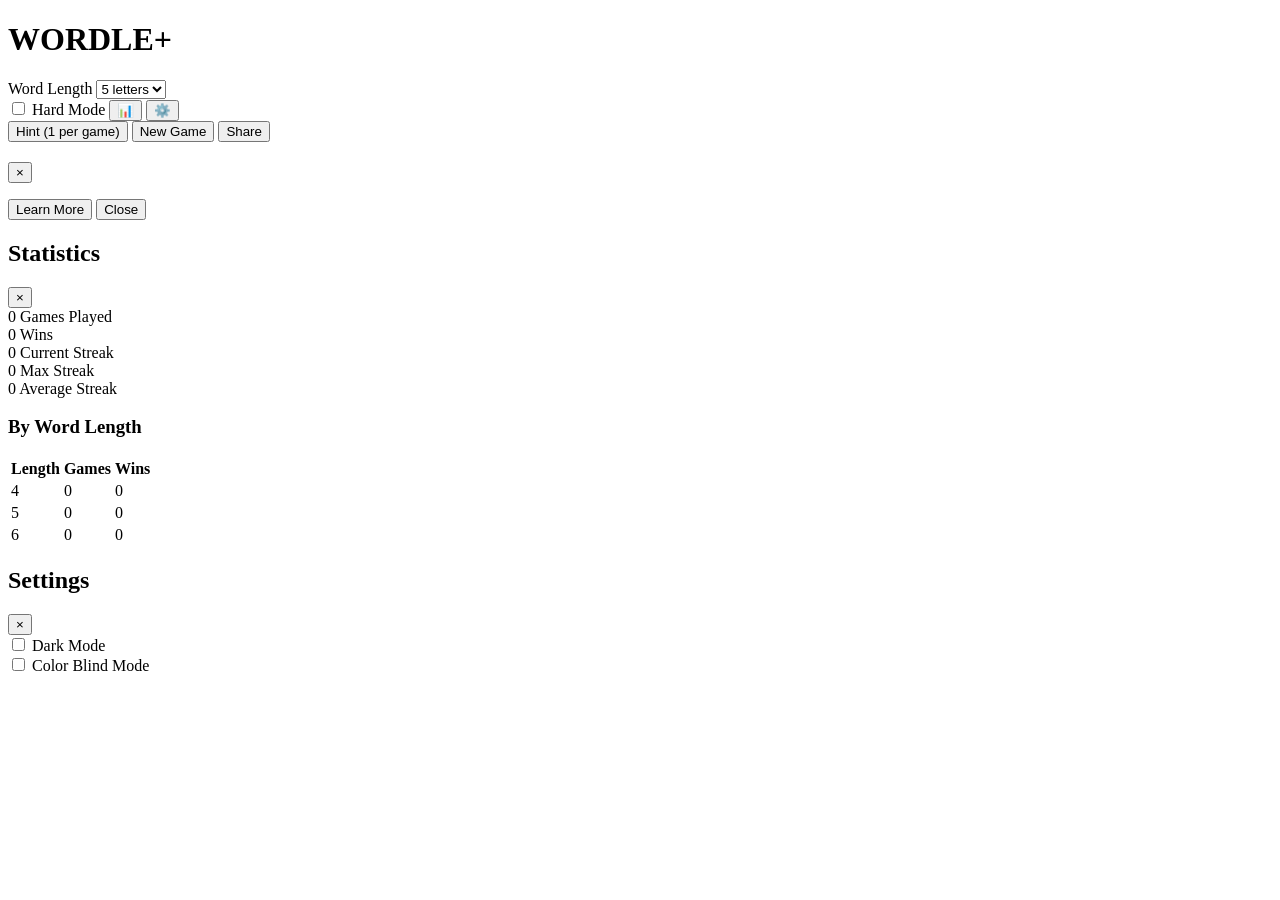
==== code/index.html @ 81f31d12 "Created functional protoype" ====
<!DOCTYPE html>
<html lang="en">
  <head>
    <meta charset="UTF-8" />
    <title>Wordle Plus</title>
    <link rel="stylesheet" href="style.css" />
  </head>
  <body>
    <div class="app">
      <header class="app-header">
        <h1 class="title">WORDLE+</h1>
        <div class="header-controls">
          <div class="select-group">
            <label for="wordLengthSelect">Word Length</label>
            <select id="wordLengthSelect">
              <option value="4">4 letters</option>
              <option value="5" selected>5 letters</option>
              <option value="6">6 letters</option>
            </select>
          </div>
          <label class="toggle">
            <input type="checkbox" id="hardModeToggle" />
            <span>Hard Mode</span>
          </label>
          <button id="statsButton" class="icon-button">📊</button>
          <button id="settingsButton" class="icon-button">⚙️</button>
        </div>
      </header>

      <main>
        <section id="gameSection">
          <div id="messageBar" class="message-bar"></div>
          <div id="boardContainer" class="board"></div>

          <div class="game-actions">
            <button id="hintButton" class="primary">Hint (1 per game)</button>
            <button id="newGameButton">New Game</button>
            <button id="shareButton">Share</button>
          </div>

          <div id="keyboard" class="keyboard"></div>
        </section>
      </main>
    </div>

    <!-- Definition Card -->
    <div id="definitionCard" class="modal hidden">
      <div class="modal-content definition-card">
        <div class="modal-header">
          <h2 id="definitionWord"></h2>
          <button class="close-button" data-close-definition>&times;</button>
        </div>
        <p id="definitionPhonetic" class="definition-phonetic"></p>
        <p id="definitionMeta" class="definition-meta"></p>
        <p id="definitionText" class="definition-text"></p>
        <p id="definitionExample" class="definition-example"></p>
        <div class="definition-actions">
          <button id="definitionLearnMore" target="_blank">Learn More</button>
          <button data-close-definition>Close</button>
        </div>
      </div>
    </div>

    <!-- Stats Modal -->
    <div id="statsModal" class="modal hidden">
      <div class="modal-content stats-card">
        <div class="modal-header">
          <h2>Statistics</h2>
          <button class="close-button" data-close-stats>&times;</button>
        </div>

        <div class="stats-grid">
          <div class="stat-box">
            <span class="stat-value" id="statTotalGames">0</span>
            <span class="stat-label">Games Played</span>
          </div>
          <div class="stat-box">
            <span class="stat-value" id="statTotalWins">0</span>
            <span class="stat-label">Wins</span>
          </div>
          <div class="stat-box">
            <span class="stat-value" id="statCurrentStreak">0</span>
            <span class="stat-label">Current Streak</span>
          </div>
          <div class="stat-box">
            <span class="stat-value" id="statMaxStreak">0</span>
            <span class="stat-label">Max Streak</span>
          </div>
          <div class="stat-box">
            <span class="stat-value" id="statAvgStreak">0</span>
            <span class="stat-label">Average Streak</span>
          </div>
        </div>

        <h3>By Word Length</h3>
        <table class="stats-table">
          <thead>
            <tr>
              <th>Length</th>
              <th>Games</th>
              <th>Wins</th>
            </tr>
          </thead>
          <tbody>
            <tr>
              <td>4</td>
              <td id="stat4Games">0</td>
              <td id="stat4Wins">0</td>
            </tr>
            <tr>
              <td>5</td>
              <td id="stat5Games">0</td>
              <td id="stat5Wins">0</td>
            </tr>
            <tr>
              <td>6</td>
              <td id="stat6Games">0</td>
              <td id="stat6Wins">0</td>
            </tr>
          </tbody>
        </table>
      </div>
    </div>

    <!-- Settings Modal -->
    <div id="settingsModal" class="modal hidden">
      <div class="modal-content settings-card">
        <div class="modal-header">
          <h2>Settings</h2>
          <button class="close-button" data-close-settings>&times;</button>
        </div>
        <div class="settings-item">
          <label class="toggle">
            <input type="checkbox" id="darkModeToggle" />
            <span>Dark Mode</span>
          </label>
        </div>
        <div class="settings-item">
          <label class="toggle">
            <input type="checkbox" id="colorBlindToggle" />
            <span>Color Blind Mode</span>
          </label>
        </div>
      </div>
    </div>

    <!-- Toast -->
    <div id="toast" class="toast hidden"></div>

    <script src="script.js"></script>
  </body>
</html>
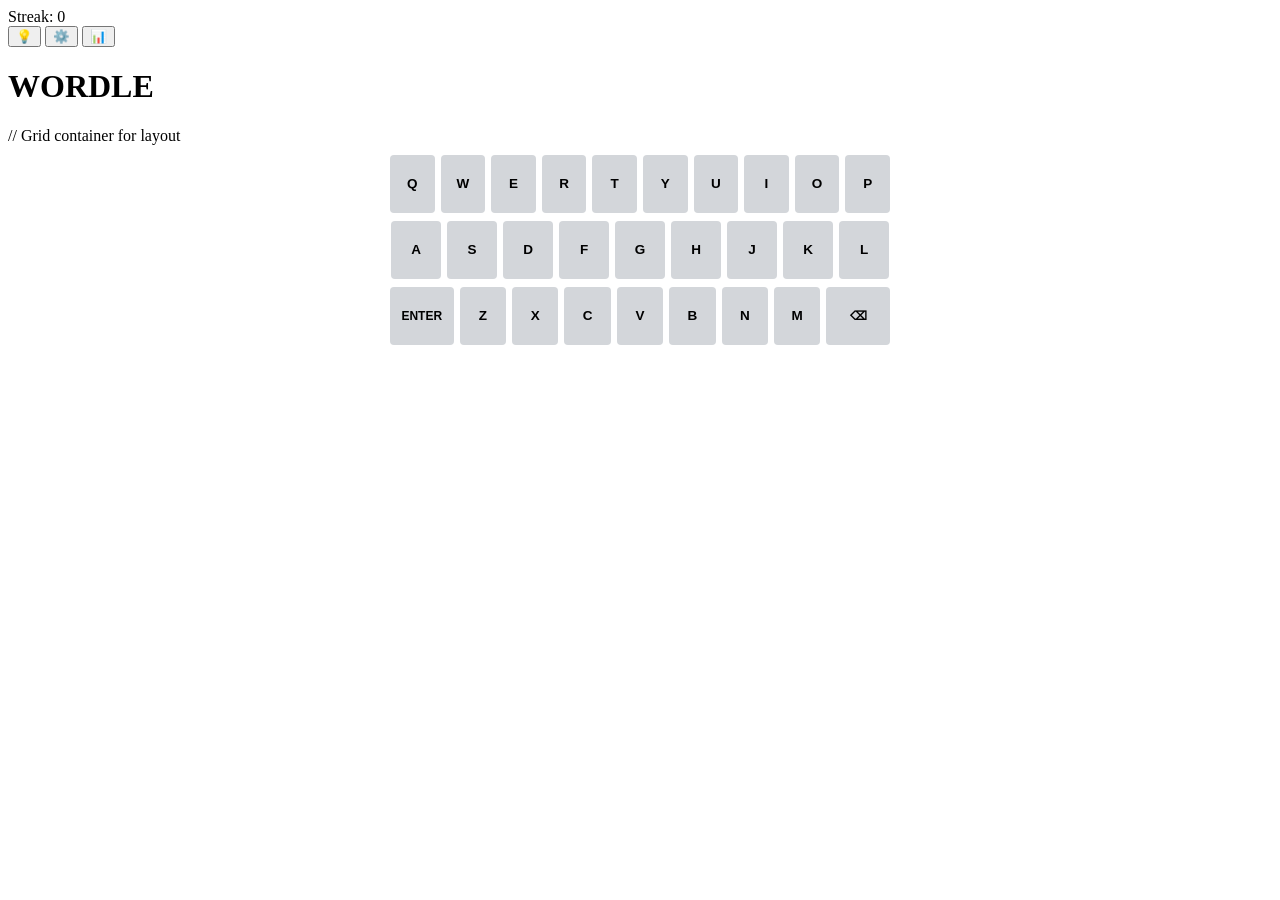
==== commit d8d4ef49: "Restructed prototype" ====
--- a/code/index.html
+++ b/code/index.html
@@ -2,151 +2,59 @@
 <html lang="en">
   <head>
     <meta charset="UTF-8" />
-    <title>Wordle Plus</title>
-    <link rel="stylesheet" href="style.css" />
+    <meta name="viewport" content="width=device-width, initial-scale=1.0" />
+    <title>Sample HTML Page</title>
+    <link rel="stylesheet" href="styles.css" />
   </head>
   <body>
-    <div class="app">
-      <header class="app-header">
-        <h1 class="title">WORDLE+</h1>
-        <div class="header-controls">
-          <div class="select-group">
-            <label for="wordLengthSelect">Word Length</label>
-            <select id="wordLengthSelect">
-              <option value="4">4 letters</option>
-              <option value="5" selected>5 letters</option>
-              <option value="6">6 letters</option>
-            </select>
-          </div>
-          <label class="toggle">
-            <input type="checkbox" id="hardModeToggle" />
-            <span>Hard Mode</span>
-          </label>
-          <button id="statsButton" class="icon-button">📊</button>
-          <button id="settingsButton" class="icon-button">⚙️</button>
-        </div>
-      </header>
+    <header class="game-header">
+      <div id="streak-container">Streak: <span id="streak-count">0</span></div>
+      <div class="menu-bar-buttons">
+        <button id="hint-button">💡</button>
+        <button id="settings-button">⚙️</button>
+        <button id="stats-button">📊</button>
+      </div>
+    </header>
+    <h1>WORDLE</h1>
 
-      <main>
-        <section id="gameSection">
-          <div id="messageBar" class="message-bar"></div>
-          <div id="boardContainer" class="board"></div>
-
-          <div class="game-actions">
-            <button id="hintButton" class="primary">Hint (1 per game)</button>
-            <button id="newGameButton">New Game</button>
-            <button id="shareButton">Share</button>
-          </div>
-
-          <div id="keyboard" class="keyboard"></div>
-        </section>
-      </main>
-    </div>
-
-    <!-- Definition Card -->
-    <div id="definitionCard" class="modal hidden">
-      <div class="modal-content definition-card">
-        <div class="modal-header">
-          <h2 id="definitionWord"></h2>
-          <button class="close-button" data-close-definition>&times;</button>
-        </div>
-        <p id="definitionPhonetic" class="definition-phonetic"></p>
-        <p id="definitionMeta" class="definition-meta"></p>
-        <p id="definitionText" class="definition-text"></p>
-        <p id="definitionExample" class="definition-example"></p>
-        <div class="definition-actions">
-          <button id="definitionLearnMore" target="_blank">Learn More</button>
-          <button data-close-definition>Close</button>
-        </div>
+    <div id="grid-container"></div>
+    // Grid container for layout
+    <div id="keyboard-container">
+      <div id=" keyboard-rows-1">
+        <button class="keyboard-button">Q</button>
+        <button class="keyboard-button">W</button>
+        <button class="keyboard-button">E</button>
+        <button class="keyboard-button">R</button>
+        <button class="keyboard-button">T</button>
+        <button class="keyboard-button">Y</button>
+        <button class="keyboard-button">U</button>
+        <button class="keyboard-button">I</button>
+        <button class="keyboard-button">O</button>
+        <button class="keyboard-button">P</button>
+      </div>
+      <div id=" keyboard-rows-2">
+        <button class="keyboard-button">A</button>
+        <button class="keyboard-button">S</button>
+        <button class="keyboard-button">D</button>
+        <button class="keyboard-button">F</button>
+        <button class="keyboard-button">G</button>
+        <button class="keyboard-button">H</button>
+        <button class="keyboard-button">J</button>
+        <button class="keyboard-button">K</button>
+        <button class="keyboard-button">L</button>
+      </div>
+      <div id=" keyboard-rows-3">
+        <button class="keyboard-button-double">ENTER</button>
+        <button class="keyboard-button">Z</button>
+        <button class="keyboard-button">X</button>
+        <button class="keyboard-button">C</button>
+        <button class="keyboard-button">V</button>
+        <button class="keyboard-button">B</button>
+        <button class="keyboard-button">N</button>
+        <button class="keyboard-button">M</button>
+        <button class="keyboard-button-double">⌫</button>
       </div>
     </div>
-
-    <!-- Stats Modal -->
-    <div id="statsModal" class="modal hidden">
-      <div class="modal-content stats-card">
-        <div class="modal-header">
-          <h2>Statistics</h2>
-          <button class="close-button" data-close-stats>&times;</button>
-        </div>
-
-        <div class="stats-grid">
-          <div class="stat-box">
-            <span class="stat-value" id="statTotalGames">0</span>
-            <span class="stat-label">Games Played</span>
-          </div>
-          <div class="stat-box">
-            <span class="stat-value" id="statTotalWins">0</span>
-            <span class="stat-label">Wins</span>
-          </div>
-          <div class="stat-box">
-            <span class="stat-value" id="statCurrentStreak">0</span>
-            <span class="stat-label">Current Streak</span>
-          </div>
-          <div class="stat-box">
-            <span class="stat-value" id="statMaxStreak">0</span>
-            <span class="stat-label">Max Streak</span>
-          </div>
-          <div class="stat-box">
-            <span class="stat-value" id="statAvgStreak">0</span>
-            <span class="stat-label">Average Streak</span>
-          </div>
-        </div>
-
-        <h3>By Word Length</h3>
-        <table class="stats-table">
-          <thead>
-            <tr>
-              <th>Length</th>
-              <th>Games</th>
-              <th>Wins</th>
-            </tr>
-          </thead>
-          <tbody>
-            <tr>
-              <td>4</td>
-              <td id="stat4Games">0</td>
-              <td id="stat4Wins">0</td>
-            </tr>
-            <tr>
-              <td>5</td>
-              <td id="stat5Games">0</td>
-              <td id="stat5Wins">0</td>
-            </tr>
-            <tr>
-              <td>6</td>
-              <td id="stat6Games">0</td>
-              <td id="stat6Wins">0</td>
-            </tr>
-          </tbody>
-        </table>
-      </div>
-    </div>
-
-    <!-- Settings Modal -->
-    <div id="settingsModal" class="modal hidden">
-      <div class="modal-content settings-card">
-        <div class="modal-header">
-          <h2>Settings</h2>
-          <button class="close-button" data-close-settings>&times;</button>
-        </div>
-        <div class="settings-item">
-          <label class="toggle">
-            <input type="checkbox" id="darkModeToggle" />
-            <span>Dark Mode</span>
-          </label>
-        </div>
-        <div class="settings-item">
-          <label class="toggle">
-            <input type="checkbox" id="colorBlindToggle" />
-            <span>Color Blind Mode</span>
-          </label>
-        </div>
-      </div>
-    </div>
-
-    <!-- Toast -->
-    <div id="toast" class="toast hidden"></div>
-
-    <script src="script.js"></script>
   </body>
+  <script scr="index.js"></script>
 </html>
--- a/code/styles.css
+++ b/code/styles.css
@@ -0,0 +1,65 @@
+/* Keyboard Container */
+#keyboard-container {
+  display: flex;
+  flex-direction: column;
+  align-items: center;
+  gap: 8px;
+  padding: 10px;
+  max-width: 500px;
+  margin: 0 auto;
+}
+
+/* Fix for row divs - make them flex containers */
+#keyboard-container > div {
+  display: flex;
+  gap: 6px;
+  justify-content: center;
+  width: 100%;
+}
+
+/* Regular Keyboard Buttons */
+.keyboard-button {
+  flex: 1;
+  min-width: 30px;
+  max-width: 50px;
+  height: 58px;
+  border: none;
+  border-radius: 4px;
+  background-color: #d3d6da;
+  color: #000000;
+  font-size: 13.5px;
+  font-weight: bold;
+  cursor: pointer;
+  text-transform: uppercase;
+  user-select: none;
+  -webkit-tap-highlight-color: transparent;
+}
+
+/* Enter and Backspace Buttons */
+.keyboard-button-double {
+  flex: 1.5;
+  min-width: 60px;
+  max-width: 80px;
+  height: 58px;
+  border: none;
+  border-radius: 4px;
+  background-color: #d3d6da;
+  color: #000000;
+  font-size: 12px;
+  font-weight: bold;
+  cursor: pointer;
+  text-transform: uppercase;
+  user-select: none;
+  -webkit-tap-highlight-color: transparent;
+}
+
+/* Hover and Active States */
+.keyboard-button:hover,
+.keyboard-button-double:hover {
+  background-color: #bfc2c6;
+}
+
+.keyboard-button:active,
+.keyboard-button-double:active {
+  background-color: #a8abb0;
+}
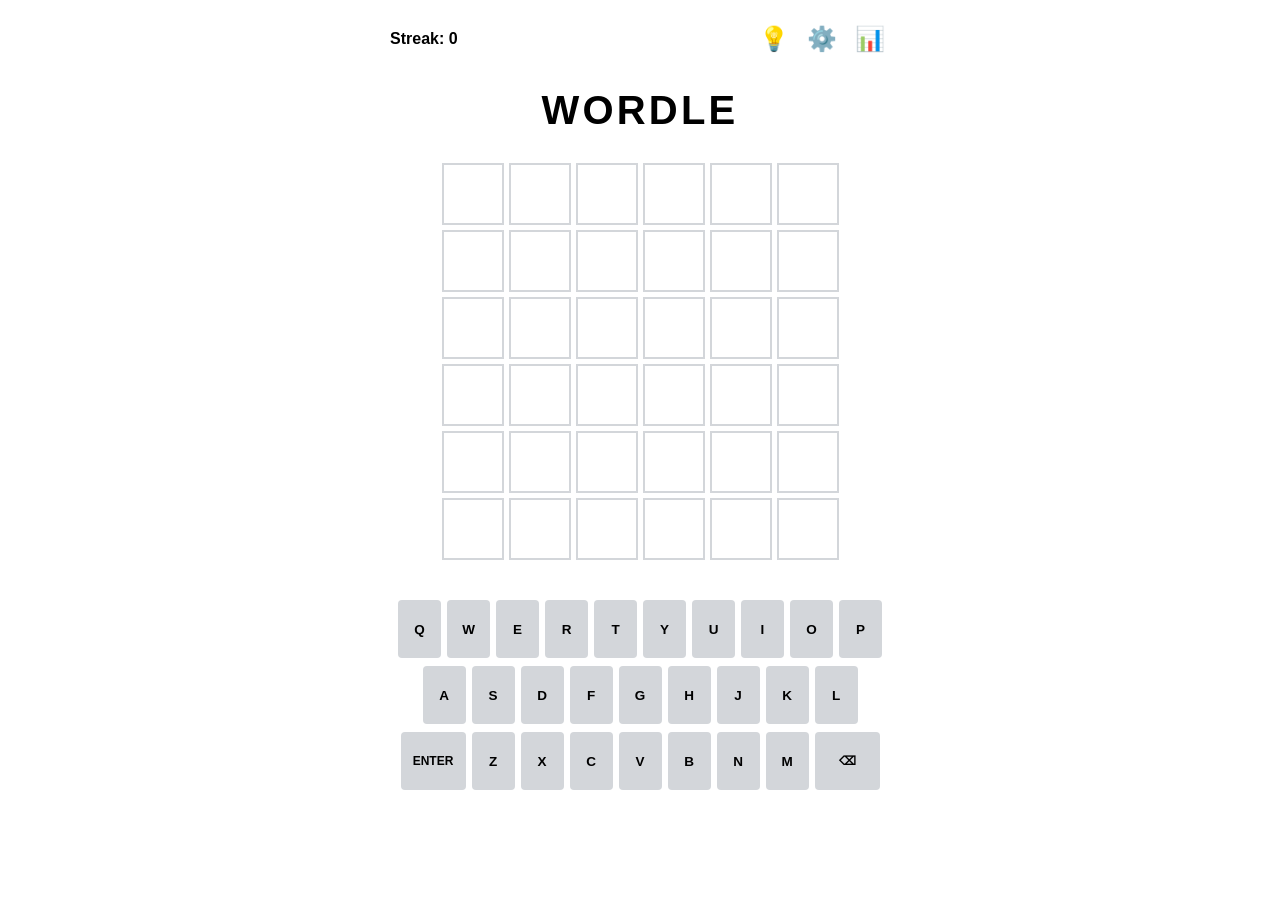
==== commit 393b7e9a: "Reformated CSS" ====
--- a/code/index.html
+++ b/code/index.html
@@ -18,9 +18,8 @@
     <h1>WORDLE</h1>
 
     <div id="grid-container"></div>
-    // Grid container for layout
     <div id="keyboard-container">
-      <div id=" keyboard-rows-1">
+      <div id="keyboard-rows-1">
         <button class="keyboard-button">Q</button>
         <button class="keyboard-button">W</button>
         <button class="keyboard-button">E</button>
@@ -32,7 +31,7 @@
         <button class="keyboard-button">O</button>
         <button class="keyboard-button">P</button>
       </div>
-      <div id=" keyboard-rows-2">
+      <div id="keyboard-rows-2">
         <button class="keyboard-button">A</button>
         <button class="keyboard-button">S</button>
         <button class="keyboard-button">D</button>
@@ -43,7 +42,7 @@
         <button class="keyboard-button">K</button>
         <button class="keyboard-button">L</button>
       </div>
-      <div id=" keyboard-rows-3">
+      <div id="keyboard-rows-3">
         <button class="keyboard-button-double">ENTER</button>
         <button class="keyboard-button">Z</button>
         <button class="keyboard-button">X</button>
@@ -56,5 +55,5 @@
       </div>
     </div>
   </body>
-  <script scr="index.js"></script>
+  <script src="index.js"></script>
 </html>
--- a/code/styles.css
+++ b/code/styles.css
@@ -1,15 +1,94 @@
-/* Keyboard Container */
+/* Global styles */
+body {
+  display: flex;
+  flex-direction: column;
+  align-items: center;
+  margin: 0;
+  padding: 20px;
+  font-family: Arial, sans-serif;
+  background-color: #ffffff;
+}
+
+/* Header styles */
+.game-header {
+  display: flex;
+  justify-content: space-between;
+  align-items: center;
+  width: 100%;
+  max-width: 500px;
+  margin-bottom: 20px;
+}
+
+#streak-container {
+  font-size: 1rem;
+  font-weight: bold;
+}
+
+.menu-bar-buttons {
+  display: flex;
+  gap: 8px;
+}
+
+.menu-bar-buttons button {
+  background: none;
+  border: none;
+  font-size: 1.5rem;
+  cursor: pointer;
+  padding: 5px;
+}
+
+.menu-bar-buttons button:hover {
+  opacity: 0.7;
+}
+
+/* Title */
+h1 {
+  text-align: center;
+  font-size: 2.5rem;
+  font-weight: bold;
+  margin: 10px 0 30px 0;
+  letter-spacing: 0.2rem;
+}
+
+/* Grid styles */
+#grid-container {
+  display: flex;
+  flex-direction: column;
+  align-items: center;
+  gap: 5px;
+  margin-bottom: 30px;
+}
+
+.grid-row {
+  display: flex;
+  gap: 5px;
+  justify-content: center;
+}
+
+.grid-tile {
+  width: 62px;
+  height: 62px;
+  border: 2px solid #d3d6da;
+  display: flex;
+  justify-content: center;
+  align-items: center;
+  font-size: 2rem;
+  font-weight: bold;
+  text-transform: uppercase;
+  box-sizing: border-box;
+  background-color: #ffffff;
+}
+
 #keyboard-container {
   display: flex;
   flex-direction: column;
   align-items: center;
   gap: 8px;
   padding: 10px;
-  max-width: 500px;
+  width: 500px;
   margin: 0 auto;
 }
 
-/* Fix for row divs - make them flex containers */
 #keyboard-container > div {
   display: flex;
   gap: 6px;
@@ -17,11 +96,8 @@
   width: 100%;
 }
 
-/* Regular Keyboard Buttons */
 .keyboard-button {
-  flex: 1;
-  min-width: 30px;
-  max-width: 50px;
+  width: 43px;
   height: 58px;
   border: none;
   border-radius: 4px;
@@ -33,13 +109,18 @@
   text-transform: uppercase;
   user-select: none;
   -webkit-tap-highlight-color: transparent;
+  transition: background-color 0.1s;
 }
 
-/* Enter and Backspace Buttons */
+.keyboard-button:hover,
+.keyboard-button-double:hover {
+  background-color: #c4c5c6;
+  transform: scale(1.05);
+  transition: all 0.1s ease;
+}
+
 .keyboard-button-double {
-  flex: 1.5;
-  min-width: 60px;
-  max-width: 80px;
+  width: 65px;
   height: 58px;
   border: none;
   border-radius: 4px;
@@ -51,15 +132,5 @@
   text-transform: uppercase;
   user-select: none;
   -webkit-tap-highlight-color: transparent;
+  transition: background-color 0.1s;
 }
-
-/* Hover and Active States */
-.keyboard-button:hover,
-.keyboard-button-double:hover {
-  background-color: #bfc2c6;
-}
-
-.keyboard-button:active,
-.keyboard-button-double:active {
-  background-color: #a8abb0;
-}
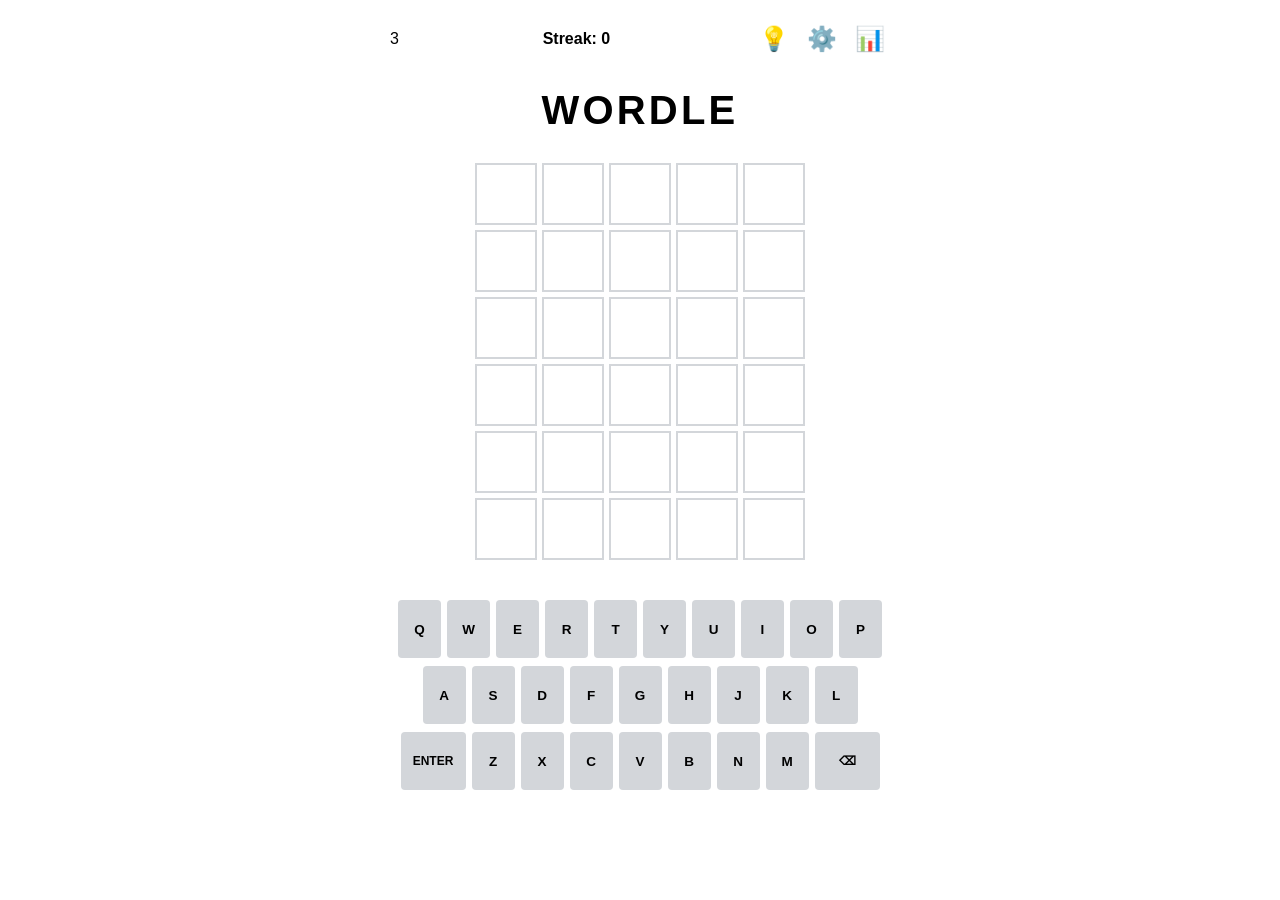
==== commit e7d4814d: "Added wordle functionality" ====
--- a/code/index.html
+++ b/code/index.html
@@ -8,6 +8,7 @@
   </head>
   <body>
     <header class="game-header">
+      3
       <div id="streak-container">Streak: <span id="streak-count">0</span></div>
       <div class="menu-bar-buttons">
         <button id="hint-button">💡</button>
@@ -16,6 +17,7 @@
       </div>
     </header>
     <h1>WORDLE</h1>
+    <div id="toast-container"></div>
 
     <div id="grid-container"></div>
     <div id="keyboard-container">
--- a/code/styles.css
+++ b/code/styles.css
@@ -134,3 +134,94 @@
   -webkit-tap-highlight-color: transparent;
   transition: background-color 0.1s;
 }
+
+@keyframes pop {
+  0% {
+    transform: scale(1);
+  }
+  50% {
+    transform: scale(1.1);
+  }
+  100% {
+    transform: scale(1);
+  }
+}
+.tile-pop {
+  animation: pop 0.1s ease;
+}
+
+@keyframes shake {
+  0%,
+  100% {
+    transform: translateX(0);
+  }
+  10%,
+  30%,
+  50%,
+  70%,
+  90% {
+    transform: translateX(-3px);
+  }
+  20%,
+  40%,
+  60%,
+  80% {
+    transform: translateX(3px);
+  }
+}
+#toast-container {
+  position: fixed;
+  top: 40px;
+  left: 50%;
+  transform: translateX(-50%);
+  z-index: 9999;
+  pointer-events: none;
+  display: flex;
+  flex-direction: column; /* Stack toasts vertically */
+  align-items: center;
+  width: auto;
+}
+
+.toast {
+  background-color: #1a1a1b;
+  color: white;
+  padding: 12px 20px;
+  border-radius: 4px;
+  font-weight: bold;
+  font-size: 14px;
+  margin-bottom: 10px; /* Space between toasts */
+  box-shadow: 0 4px 12px rgba(0, 0, 0, 0.4);
+  pointer-events: auto;
+  white-space: nowrap;
+
+  /* Animation for new toasts */
+  opacity: 0;
+  transform: translateY(-20px);
+  animation: slideIn 0.3s ease forwards;
+}
+
+.toast.fade-out {
+  animation: fadeOut 0.5s ease forwards;
+}
+
+@keyframes slideIn {
+  from {
+    opacity: 0;
+    transform: translateY(-20px);
+  }
+  to {
+    opacity: 1;
+    transform: translateY(0);
+  }
+}
+
+@keyframes fadeOut {
+  from {
+    opacity: 1;
+    transform: translateY(0);
+  }
+  to {
+    opacity: 0;
+    transform: translateY(-10px);
+  }
+}
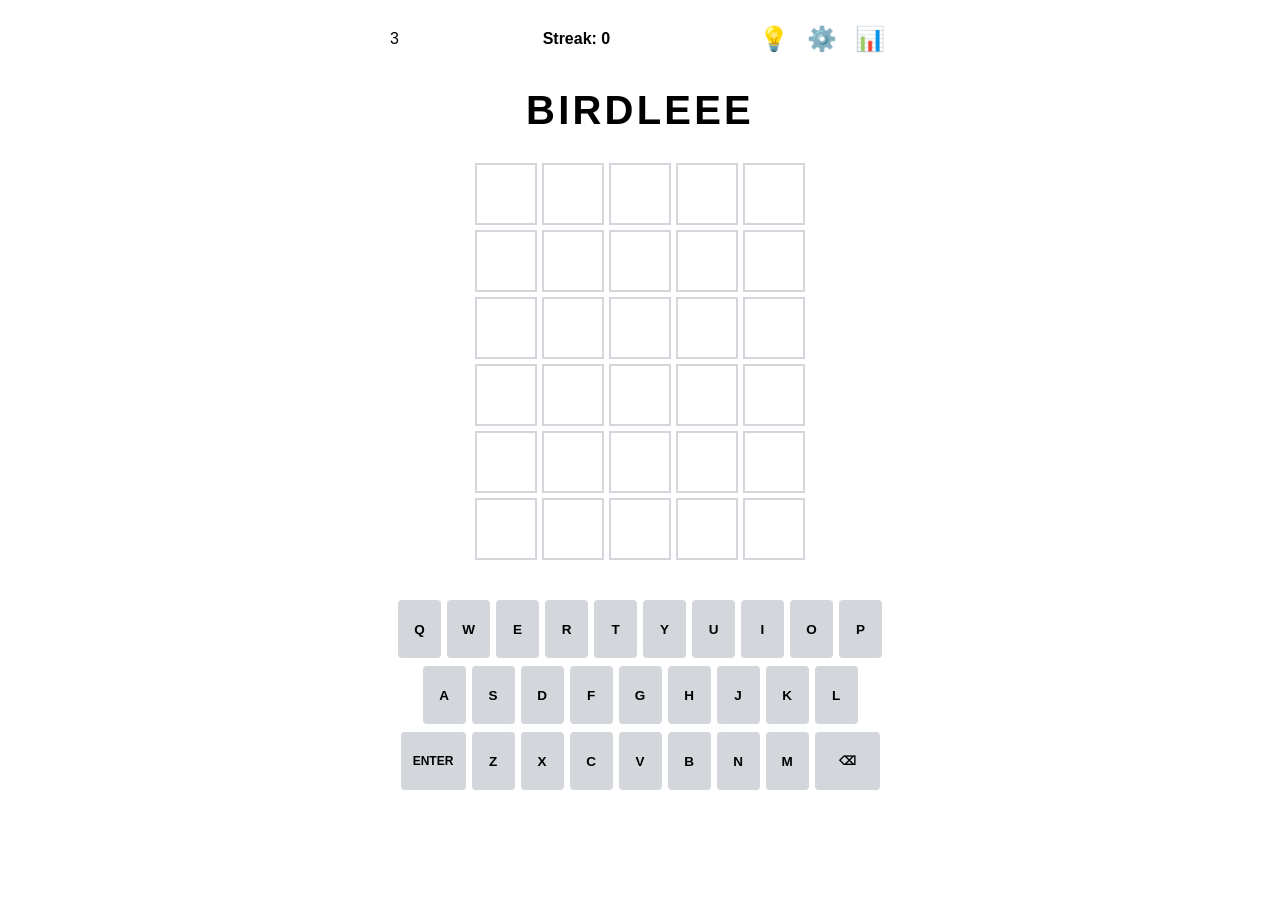
==== commit 163f87a4: "Added start page html and css" ====
--- a/code/index.html
+++ b/code/index.html
@@ -16,7 +16,7 @@
         <button id="stats-button">📊</button>
       </div>
     </header>
-    <h1>WORDLE</h1>
+    <h1>BIRDLEEE</h1>
     <div id="toast-container"></div>
 
     <div id="grid-container"></div>
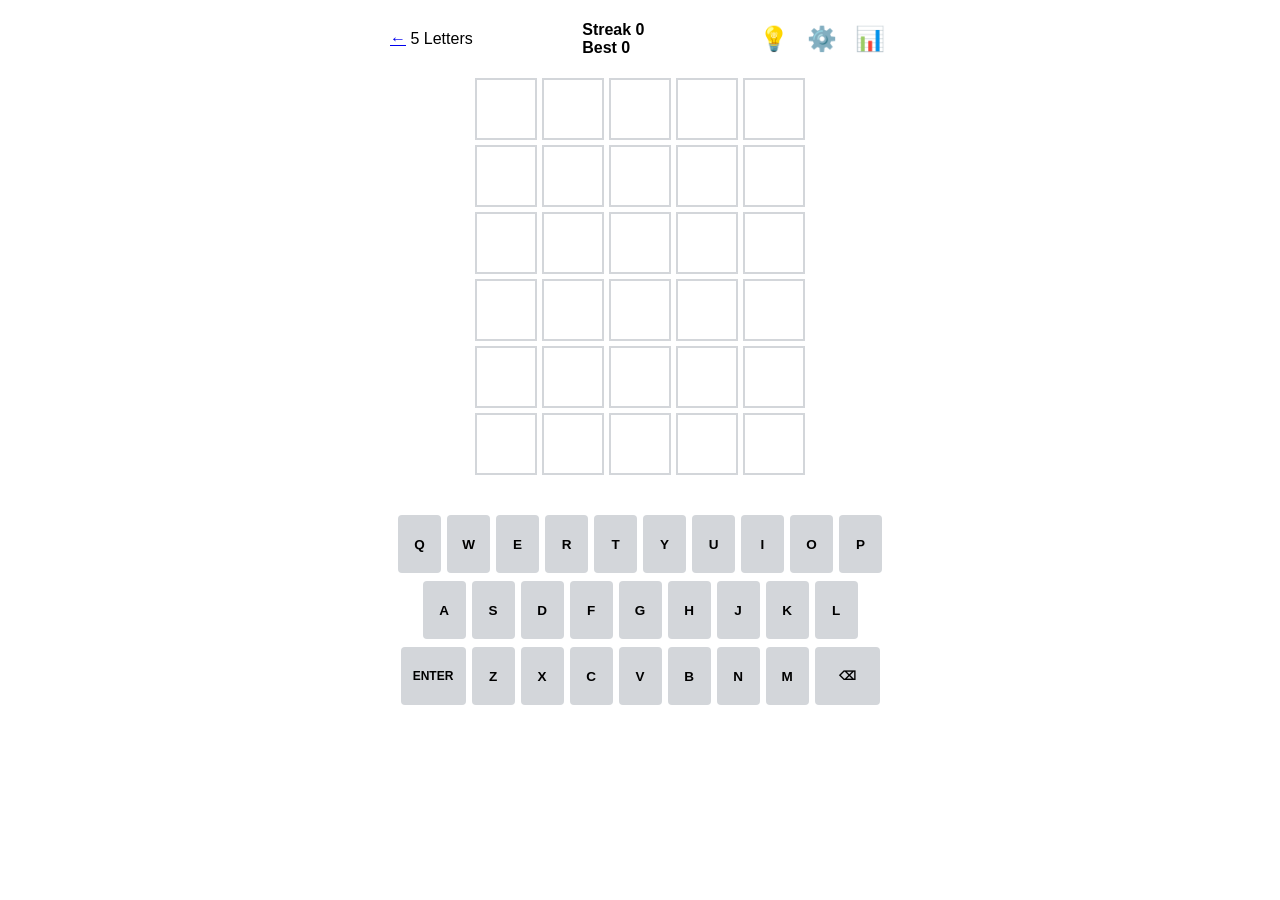
==== commit 0f6303eb: "Edited index.html structure" ====
--- a/code/index.html
+++ b/code/index.html
@@ -3,23 +3,143 @@
   <head>
     <meta charset="UTF-8" />
     <meta name="viewport" content="width=device-width, initial-scale=1.0" />
-    <title>Sample HTML Page</title>
+    <title>BIRDLEE</title>
     <link rel="stylesheet" href="styles.css" />
   </head>
   <body>
     <header class="game-header">
-      3
-      <div id="streak-container">Streak: <span id="streak-count">0</span></div>
+      <div class="header-left">
+        <a href="start.html" class="back-button" title="Back to Menu">←</a>
+        <span id="mode-display">5 Letters</span>
+      </div>
+      <div id="streak-container">
+        <div class="streak-item">
+          <span class="streak-label">Streak</span>
+          <span class="streak-value" id="streak-count">0</span>
+        </div>
+        <div class="streak-divider"></div>
+        <div class="streak-item">
+          <span class="streak-label">Best</span>
+          <span class="streak-value" id="max-streak-count">0</span>
+        </div>
+      </div>
       <div class="menu-bar-buttons">
         <button id="hint-button">💡</button>
         <button id="settings-button">⚙️</button>
         <button id="stats-button">📊</button>
       </div>
     </header>
-    <h1>BIRDLEEE</h1>
     <div id="toast-container"></div>
+    <div id="grid-container"></div>
 
-    <div id="grid-container"></div>
+    <div id="game-end-overlay" class="overlay" style="display: none">
+      <div class="overlay-content">
+        <h2 id="game-end-message">Game Over!</h2>
+        <p id="game-end-word"></p>
+        <button id="play-again-button">Play Again</button>
+      </div>
+    </div>
+
+    <div id="settings-overlay" class="overlay" style="display: none">
+      <div class="overlay-content">
+        <button class="close-button" id="close-settings">&times;</button>
+        <h2>Settings</h2>
+        <div class="settings-content">
+          <div class="setting-row">
+            <span class="setting-label">Dark Mode</span>
+            <label class="toggle-switch">
+              <input type="checkbox" id="dark-mode-toggle" />
+              <span class="toggle-slider"></span>
+            </label>
+          </div>
+          <div class="setting-row">
+            <span class="setting-label">High Contrast Mode</span>
+            <label class="toggle-switch">
+              <input type="checkbox" id="high-contrast-toggle" />
+              <span class="toggle-slider"></span>
+            </label>
+          </div>
+        </div>
+      </div>
+    </div>
+
+    <div id="stats-overlay" class="overlay" style="display: none">
+      <div class="overlay-content stats-overlay-content">
+        <button class="close-button" id="close-stats">&times;</button>
+        <h2>Statistics</h2>
+        <div class="stats-content">
+          <div class="stats-summary">
+            <div class="stat-item">
+              <span class="stat-value" id="stat-played">0</span>
+              <span class="stat-label">Played</span>
+            </div>
+            <div class="stat-item">
+              <span class="stat-value" id="stat-win-percent">0</span>
+              <span class="stat-label">Win %</span>
+            </div>
+            <div class="stat-item">
+              <span class="stat-value" id="stat-current-streak">0</span>
+              <span class="stat-label">Current Streak</span>
+            </div>
+            <div class="stat-item">
+              <span class="stat-value" id="stat-max-streak">0</span>
+              <span class="stat-label">Max Streak</span>
+            </div>
+          </div>
+          <h3>Guess Distribution</h3>
+          <div class="guess-distribution">
+            <div class="guess-row">
+              <span class="guess-number">1</span>
+              <div class="guess-bar-container">
+                <div class="guess-bar" id="guess-bar-1">
+                  <span class="guess-count" id="guess-count-1">0</span>
+                </div>
+              </div>
+            </div>
+            <div class="guess-row">
+              <span class="guess-number">2</span>
+              <div class="guess-bar-container">
+                <div class="guess-bar" id="guess-bar-2">
+                  <span class="guess-count" id="guess-count-2">0</span>
+                </div>
+              </div>
+            </div>
+            <div class="guess-row">
+              <span class="guess-number">3</span>
+              <div class="guess-bar-container">
+                <div class="guess-bar" id="guess-bar-3">
+                  <span class="guess-count" id="guess-count-3">0</span>
+                </div>
+              </div>
+            </div>
+            <div class="guess-row">
+              <span class="guess-number">4</span>
+              <div class="guess-bar-container">
+                <div class="guess-bar" id="guess-bar-4">
+                  <span class="guess-count" id="guess-count-4">0</span>
+                </div>
+              </div>
+            </div>
+            <div class="guess-row">
+              <span class="guess-number">5</span>
+              <div class="guess-bar-container">
+                <div class="guess-bar" id="guess-bar-5">
+                  <span class="guess-count" id="guess-count-5">0</span>
+                </div>
+              </div>
+            </div>
+            <div class="guess-row">
+              <span class="guess-number">6</span>
+              <div class="guess-bar-container">
+                <div class="guess-bar" id="guess-bar-6">
+                  <span class="guess-count" id="guess-count-6">0</span>
+                </div>
+              </div>
+            </div>
+          </div>
+        </div>
+      </div>
+    </div>
     <div id="keyboard-container">
       <div id="keyboard-rows-1">
         <button class="keyboard-button">Q</button>
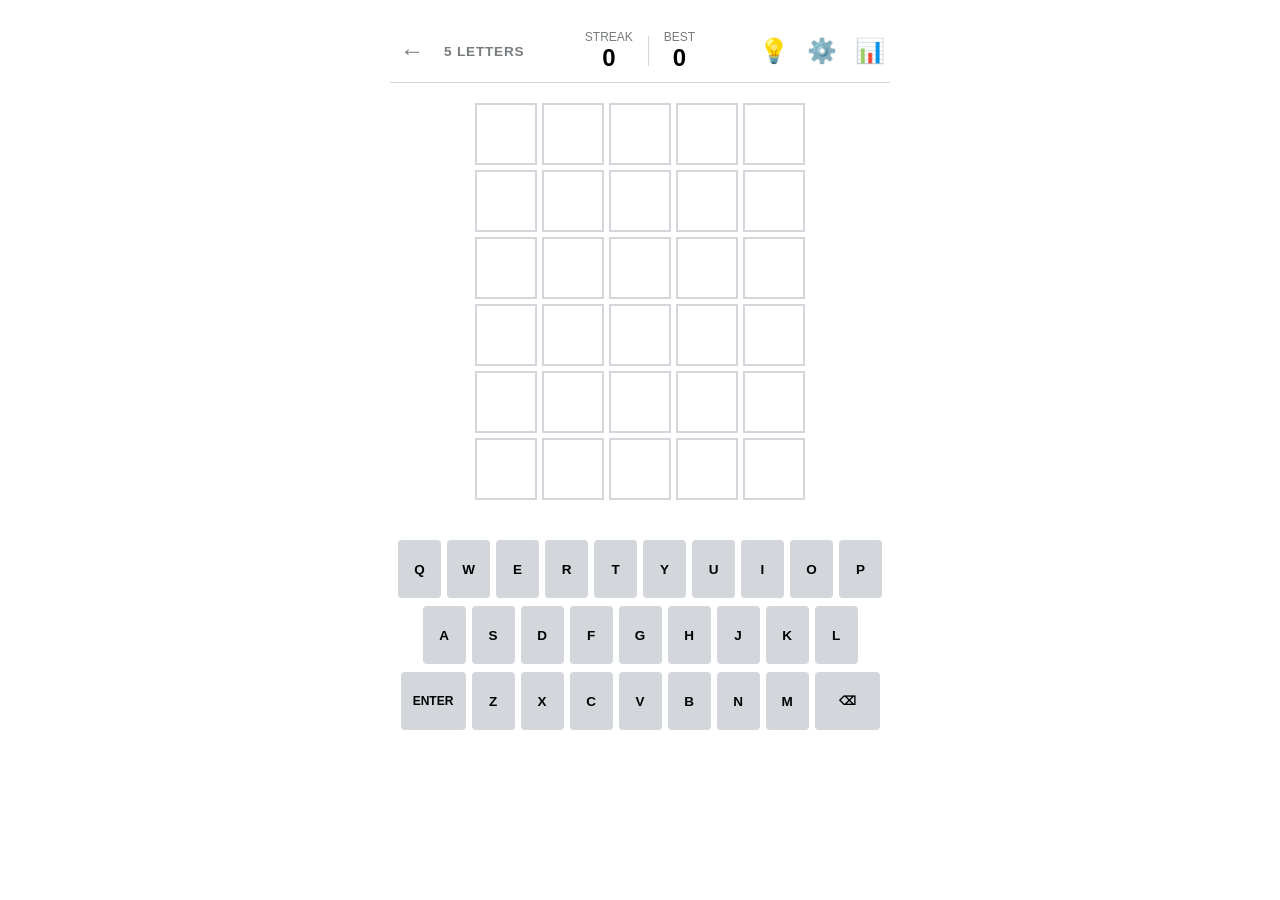
==== commit 42a18d4e: "Changed title" ====
--- a/code/index.html
+++ b/code/index.html
@@ -3,7 +3,7 @@
   <head>
     <meta charset="UTF-8" />
     <meta name="viewport" content="width=device-width, initial-scale=1.0" />
-    <title>BIRDLEE</title>
+    <title>WORDLE</title>
     <link rel="stylesheet" href="styles.css" />
   </head>
   <body>
--- a/code/styles.css
+++ b/code/styles.css
@@ -17,16 +17,76 @@
   width: 100%;
   max-width: 500px;
   margin-bottom: 20px;
+  padding: 10px 0;
+  border-bottom: 1px solid #d3d6da;
+}
+
+.header-left {
+  display: flex;
+  align-items: center;
+  gap: 10px;
+  flex: 1;
+}
+
+.back-button {
+  font-size: 1.5rem;
+  text-decoration: none;
+  color: #787c7e;
+  padding: 5px 10px;
+  border-radius: 4px;
+  transition: background-color 0.2s ease, color 0.2s ease;
+}
+
+.back-button:hover {
+  background-color: #f0f0f0;
+  color: #000;
+}
+
+#mode-display {
+  font-size: 0.85rem;
+  font-weight: bold;
+  color: #787c7e;
+  text-transform: uppercase;
+  letter-spacing: 0.05rem;
 }
 
 #streak-container {
-  font-size: 1rem;
-  font-weight: bold;
+  display: flex;
+  align-items: center;
+  gap: 15px;
+  flex: 1;
+  justify-content: center;
+}
+
+.streak-item {
+  display: flex;
+  flex-direction: column;
+  align-items: center;
+}
+
+.streak-label {
+  font-size: 0.75rem;
+  font-weight: 500;
+  text-transform: uppercase;
+  color: #787c7e;
+}
+
+.streak-value {
+  font-size: 1.5rem;
+  font-weight: bold;
+}
+
+.streak-divider {
+  width: 1px;
+  height: 30px;
+  background-color: #d3d6da;
 }
 
 .menu-bar-buttons {
   display: flex;
   gap: 8px;
+  flex: 1;
+  justify-content: flex-end;
 }
 
 .menu-bar-buttons button {
@@ -77,8 +137,10 @@
   text-transform: uppercase;
   box-sizing: border-box;
   background-color: #ffffff;
-}
-
+  transition: transform 0.25s ease-in-out;
+}
+
+/* Keyboard styles */
 #keyboard-container {
   display: flex;
   flex-direction: column;
@@ -109,7 +171,7 @@
   text-transform: uppercase;
   user-select: none;
   -webkit-tap-highlight-color: transparent;
-  transition: background-color 0.1s;
+  transition: background-color 0.5s ease, color 0.5s ease;
 }
 
 .keyboard-button:hover,
@@ -132,9 +194,10 @@
   text-transform: uppercase;
   user-select: none;
   -webkit-tap-highlight-color: transparent;
-  transition: background-color 0.1s;
-}
-
+  transition: background-color 0.5s ease, color 0.5s ease;
+}
+
+/* Tile pop animation when letter is entered */
 @keyframes pop {
   0% {
     transform: scale(1);
@@ -146,10 +209,56 @@
     transform: scale(1);
   }
 }
+
 .tile-pop {
   animation: pop 0.1s ease;
 }
 
+/* Tile flip animation when guess is evaluated */
+@keyframes flip {
+  0% {
+    transform: rotateX(0deg);
+  }
+  50% {
+    transform: rotateX(90deg);
+  }
+  100% {
+    transform: rotateX(0deg);
+  }
+}
+
+.tile-flip {
+  animation: flip 0.5s ease-in-out;
+}
+
+/* Tile bounce animation for win celebration */
+@keyframes bounce {
+  0%,
+  20% {
+    transform: translateY(0);
+  }
+  40% {
+    transform: translateY(-30px);
+  }
+  50% {
+    transform: translateY(5px);
+  }
+  60% {
+    transform: translateY(-15px);
+  }
+  80% {
+    transform: translateY(2px);
+  }
+  100% {
+    transform: translateY(0);
+  }
+}
+
+.tile-bounce {
+  animation: bounce 0.6s ease;
+}
+
+/* Shake animation for invalid input */
 @keyframes shake {
   0%,
   100% {
@@ -169,15 +278,17 @@
     transform: translateX(3px);
   }
 }
+
+/* Toast notification styles */
 #toast-container {
   position: fixed;
-  top: 40px;
+  top: 80px;
   left: 50%;
   transform: translateX(-50%);
   z-index: 9999;
   pointer-events: none;
   display: flex;
-  flex-direction: column; /* Stack toasts vertically */
+  flex-direction: column;
   align-items: center;
   width: auto;
 }
@@ -189,12 +300,10 @@
   border-radius: 4px;
   font-weight: bold;
   font-size: 14px;
-  margin-bottom: 10px; /* Space between toasts */
+  margin-bottom: 10px;
   box-shadow: 0 4px 12px rgba(0, 0, 0, 0.4);
   pointer-events: auto;
   white-space: nowrap;
-
-  /* Animation for new toasts */
   opacity: 0;
   transform: translateY(-20px);
   animation: slideIn 0.3s ease forwards;
@@ -225,3 +334,434 @@
     transform: translateY(-10px);
   }
 }
+
+/* Tile color classes */
+.tile-correct {
+  background-color: #6aaa64 !important;
+  border-color: #6aaa64 !important;
+  color: white !important;
+}
+
+.tile-present {
+  background-color: #c9b458 !important;
+  border-color: #c9b458 !important;
+  color: white !important;
+}
+
+.tile-absent {
+  background-color: #787c7e !important;
+  border-color: #787c7e !important;
+  color: white !important;
+}
+
+/* Keyboard color classes */
+.key-correct {
+  background-color: #6aaa64 !important;
+  color: white !important;
+}
+
+.key-present {
+  background-color: #c9b458 !important;
+  color: white !important;
+}
+
+.key-absent {
+  background-color: #787c7e !important;
+  color: white !important;
+}
+
+/* Overlay styles */
+.overlay {
+  position: fixed;
+  top: 0;
+  left: 0;
+  width: 100%;
+  height: 100%;
+  background-color: rgba(0, 0, 0, 0.5);
+  backdrop-filter: blur(3px);
+  display: flex;
+  justify-content: center;
+  align-items: center;
+  z-index: 1000;
+}
+
+.overlay-content {
+  background-color: #ffffff;
+  border-radius: 8px;
+  padding: 30px 40px;
+  min-width: 300px;
+  max-width: 400px;
+  box-shadow: 0 4px 20px rgba(0, 0, 0, 0.3);
+  position: relative;
+  text-align: center;
+}
+
+.overlay-content h2 {
+  margin: 0 0 20px 0;
+  font-size: 1.5rem;
+}
+
+/* Close button */
+.close-button {
+  position: absolute;
+  top: 10px;
+  right: 15px;
+  background: none;
+  border: none;
+  font-size: 1.8rem;
+  cursor: pointer;
+  color: #666;
+  line-height: 1;
+  padding: 0;
+}
+
+.close-button:hover {
+  color: #000;
+}
+
+/* Play Again button */
+#play-again-button {
+  background-color: #6aaa64;
+  color: white;
+  border: none;
+  border-radius: 4px;
+  padding: 15px 30px;
+  font-size: 1.1rem;
+  font-weight: bold;
+  cursor: pointer;
+  transition: background-color 0.2s ease, transform 0.1s ease;
+  margin-top: 10px;
+}
+
+#play-again-button:hover {
+  background-color: #5a9a54;
+  transform: scale(1.05);
+}
+
+/* Game end specific styles */
+#game-end-word {
+  font-size: 1.2rem;
+  margin: 10px 0 20px 0;
+  color: #333;
+}
+
+/* Settings content */
+.settings-content {
+  text-align: left;
+  padding: 10px 0;
+}
+
+.setting-row {
+  display: flex;
+  justify-content: space-between;
+  align-items: center;
+  padding: 15px 0;
+  border-bottom: 1px solid #e0e0e0;
+}
+
+.setting-row:last-child {
+  border-bottom: none;
+}
+
+.setting-label {
+  font-size: 1rem;
+  font-weight: 500;
+}
+
+/* Toggle Switch */
+.toggle-switch {
+  position: relative;
+  display: inline-block;
+  width: 50px;
+  height: 28px;
+}
+
+.toggle-switch input {
+  opacity: 0;
+  width: 0;
+  height: 0;
+}
+
+.toggle-slider {
+  position: absolute;
+  cursor: pointer;
+  top: 0;
+  left: 0;
+  right: 0;
+  bottom: 0;
+  background-color: #ccc;
+  transition: 0.3s;
+  border-radius: 28px;
+}
+
+.toggle-slider:before {
+  position: absolute;
+  content: "";
+  height: 20px;
+  width: 20px;
+  left: 4px;
+  bottom: 4px;
+  background-color: white;
+  transition: 0.3s;
+  border-radius: 50%;
+}
+
+.toggle-switch input:checked + .toggle-slider {
+  background-color: #6aaa64;
+}
+
+.toggle-switch input:checked + .toggle-slider:before {
+  transform: translateX(22px);
+}
+
+/* DARK MODE STYLES     */
+body.dark-mode {
+  background-color: #121213;
+  color: #ffffff;
+}
+
+body.dark-mode h1 {
+  color: #ffffff;
+}
+
+body.dark-mode .grid-tile {
+  background-color: #121213;
+  border-color: #3a3a3c;
+  color: #ffffff;
+}
+
+body.dark-mode .keyboard-button,
+body.dark-mode .keyboard-button-double {
+  background-color: #3a3a3c;
+  color: #ffffff;
+}
+
+body.dark-mode .keyboard-button:hover,
+body.dark-mode .keyboard-button-double:hover {
+  background-color: #5a5a5c;
+}
+
+body.dark-mode .overlay-content {
+  background-color: #1a1a1b;
+  color: #ffffff;
+}
+
+body.dark-mode .close-button {
+  color: #999;
+}
+
+body.dark-mode .close-button:hover {
+  color: #ffffff;
+}
+
+body.dark-mode .setting-row {
+  border-bottom-color: #3a3a3c;
+}
+
+body.dark-mode #game-end-word {
+  color: #cccccc;
+}
+
+body.dark-mode #streak-container {
+  color: #ffffff;
+}
+
+body.dark-mode .streak-label {
+  color: #818384;
+}
+
+body.dark-mode .streak-divider {
+  background-color: #3a3a3c;
+}
+
+body.dark-mode .game-header {
+  border-bottom-color: #3a3a3c;
+}
+
+body.dark-mode .back-button {
+  color: #818384;
+}
+
+body.dark-mode .back-button:hover {
+  background-color: #3a3a3c;
+  color: #ffffff;
+}
+
+body.dark-mode #mode-display {
+  color: #818384;
+}
+
+/* HIGH CONTRAST MODE STYLES */
+body.high-contrast .tile-correct,
+body.high-contrast .grid-tile[style*="background-color: rgb(106, 170, 100)"] {
+  background-color: #f5793a !important;
+  border-color: #f5793a !important;
+}
+
+body.high-contrast .tile-present,
+body.high-contrast .grid-tile[style*="background-color: rgb(201, 180, 88)"] {
+  background-color: #85c0f9 !important;
+  border-color: #85c0f9 !important;
+}
+
+body.high-contrast .key-correct,
+body.high-contrast
+  .keyboard-button[style*="background-color: rgb(106, 170, 100)"] {
+  background-color: #f5793a !important;
+}
+
+body.high-contrast .key-present,
+body.high-contrast
+  .keyboard-button[style*="background-color: rgb(201, 180, 88)"] {
+  background-color: #85c0f9 !important;
+}
+
+body.high-contrast #play-again-button {
+  background-color: #f5793a;
+}
+
+body.high-contrast #play-again-button:hover {
+  background-color: #e06830;
+}
+
+/* Stats content */
+.stats-content {
+  text-align: left;
+  padding: 10px 0;
+}
+
+.stats-overlay-content {
+  min-width: 350px;
+  max-width: 450px;
+}
+
+/* Stats Summary */
+.stats-summary {
+  display: flex;
+  justify-content: space-around;
+  margin-bottom: 20px;
+  padding-bottom: 15px;
+  border-bottom: 1px solid #e0e0e0;
+}
+
+.stat-item {
+  display: flex;
+  flex-direction: column;
+  align-items: center;
+  text-align: center;
+}
+
+.stat-value {
+  font-size: 2rem;
+  font-weight: bold;
+}
+
+.stat-label {
+  font-size: 0.7rem;
+  text-transform: uppercase;
+  color: #787c7e;
+}
+
+/* Guess Distribution */
+.stats-content h3 {
+  font-size: 1rem;
+  text-transform: uppercase;
+  margin: 15px 0 10px 0;
+  text-align: center;
+}
+
+.guess-distribution {
+  display: flex;
+  flex-direction: column;
+  gap: 5px;
+}
+
+.guess-row {
+  display: flex;
+  align-items: center;
+  gap: 8px;
+}
+
+.guess-number {
+  font-size: 0.9rem;
+  font-weight: bold;
+  width: 15px;
+  text-align: right;
+}
+
+.guess-bar-container {
+  flex: 1;
+  height: 22px;
+}
+
+.guess-bar {
+  background-color: #787c7e;
+  height: 100%;
+  min-width: 25px;
+  display: flex;
+  align-items: center;
+  justify-content: flex-end;
+  padding-right: 8px;
+  box-sizing: border-box;
+  transition: width 0.3s ease;
+}
+
+.guess-count {
+  color: white;
+  font-size: 0.85rem;
+  font-weight: bold;
+}
+
+/* Dark mode stats */
+body.dark-mode .stats-summary {
+  border-bottom-color: #3a3a3c;
+}
+
+body.dark-mode .stat-label {
+  color: #818384;
+}
+
+/* Hint button styles */
+#hint-button {
+  transition: opacity 0.3s ease;
+}
+
+/* Hint pulse animation for keyboard keys */
+@keyframes hintPulse {
+  0% {
+    transform: scale(1);
+    box-shadow: 0 0 0 0 rgba(232, 93, 154, 0.7);
+  }
+  50% {
+    transform: scale(1.1);
+    box-shadow: 0 0 15px 5px rgba(232, 93, 154, 0.5);
+  }
+  100% {
+    transform: scale(1);
+    box-shadow: 0 0 0 0 rgba(232, 93, 154, 0);
+  }
+}
+
+.hint-pulse {
+  animation: hintPulse 0.5s ease-in-out 2;
+}
+
+/* High contrast hint pulse */
+body.high-contrast .hint-pulse {
+  animation: hintPulseHighContrast 0.5s ease-in-out 2;
+}
+
+@keyframes hintPulseHighContrast {
+  0% {
+    transform: scale(1);
+    box-shadow: 0 0 0 0 rgba(157, 78, 221, 0.7);
+  }
+  50% {
+    transform: scale(1.1);
+    box-shadow: 0 0 15px 5px rgba(157, 78, 221, 0.5);
+  }
+  100% {
+    transform: scale(1);
+    box-shadow: 0 0 0 0 rgba(157, 78, 221, 0);
+  }
+}
